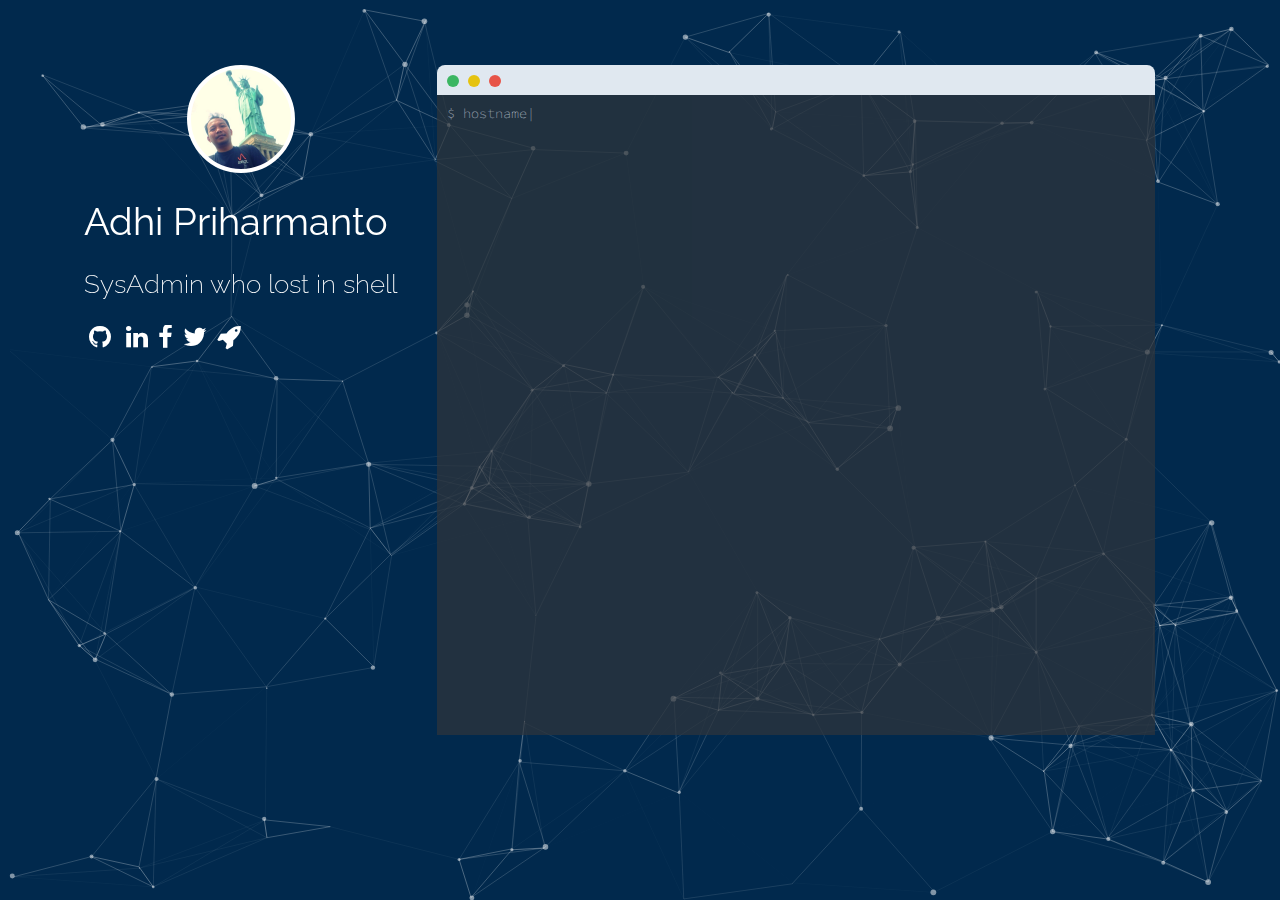
==== index.html @ 525411bd "First commit" ====
<!DOCTYPE html>
<html >
<head>
  <meta charset="UTF-8">
  <title>Hi, I am Adhi Priharmanto</title>
  <link rel="canonical" href="http://radhioflyer.web.id/">
  <meta name="description" content="System Engineer, Victim of Cloud Computing Development, &amp; Struggling in stuck of Openstack">
  <meta property="og:site_name" content="Hi, I am Adhi Priharmanto">
  <meta property="og:title" content="Hi, I am Adhi Priharmanto">
  <meta property="og:url" content="http://radhioflyer.web.id">
  <meta property="og:type" content="article">
  <meta property="og:image" content="">
  <meta itemprop="name" content="Hi, I am Adhi Priharmanto">
  <meta itemprop="url" content="http://radhioflyer.web.id">
  <meta name="keywords" content="adhi, priharmanto, adhi priharmanto, system integrator, openstack, cloud computing, storage area network, xenserver, smartOS, openstack engineer, cloud engineer, indonesia openstack engineer, cloud engineer indonesia, storage engineer, system engineer, indonesian system engineer ">
  <meta name="viewport" content="width=device-width, initial-scale=1.0, maximum-scale=1.0, user-scalable=no">
  <link href="https://plus.google.com/+AdhiPriharmanto/posts" rel="author" />
  <link rel="shortcut icon" href="favicon.ico">
  <link rel="apple-touch-icon-precomposed" sizes="152x152" href="/apple-touch-icon-precomposed.png">
  <link rel="stylesheet" href="css/style.css">
</head>

<body>
  <link href='https://fonts.googleapis.com/css?family=Raleway:500,400,300,200,100' rel='stylesheet' type='text/css'>
  <link href='https://fonts.googleapis.com/css?family=Source+Code+Pro:200' rel='stylesheet' type='text/css'>
  <!-- particles.js container -->
<!-- <canvas class="particles-js-canvas-el" > -->
<div id="particles-js"></div>
<div class="container">
    <div class="avatar"></div>
    <h1 class="title">Adhi Priharmanto</h1>
    <p class="desc">SysAdmin who lost in shell</p>
    <div class="social">
      <ul>
        <li>
          <a href="https://github.com/adhioutlined" target="_blank">
             <i class="fa fa-github"></i>
          </a>
        </li>
        <li>
          <a href="http://www.linkedin.com/in/adhipri" target="_blank">
            <i class="fa fa-linkedin"></i>
          </a>
        <li>
        <li>
            <a href="https://www.facebook.com/adhi.pri" target="_blank">
              <i class="fa fa-facebook"></i>
            </a>
        <li>
        <li>
            <a href="https://twitter.com/adhioutlined" target="_blank">
              <i class="fa fa-twitter"></i>
            </a>
        <li>
        <li>
            <a href="https://adhioutlined.github.io" target="_blank">
              <i class="fa fa-rocket"></i>
            </a>
        <li>
      <ul>
    </div>
</div>
<div class="container">
    <div class="terminal-window">
      <header>
          <div class="button green"></div>
          <div class="button yellow"></div>
          <div class="button red"></div>
      </header>
      <section class="terminalsec">
          <div class="history"></div>
          $&nbsp;<span class="prompt"></span>
          <span class="typed-cursor"></span>
      </section>
    </div>
    <div class="terminal-data mimik-run-output">
     <br><span class="gray">Found 1 profile<br>
     ----------------------------------------------<br></span>
     I am a <a href="http://www.linkedin.com/in/adhipri">system administrator</a>, honestly <a href="http://adhioutlined.github.io">Bad Blogger</a>, not 100% as <a href="https://github.com/adhioutlined">geek</a>, sometimes I'm a <a href="https://www.facebook.com/adhi.pri">social media junker</a>. Currently living in Semarang, Central Java, Indonesia.
     Experienced in the field of IT and Telecommunications. Involved in the development of cloud computing using an <a href="http://www.openstack.org/">OPENSTACK</a> cloud software.
     <br>
     feel free to contact me via adhi.pri@gmail.com
     <br><br>
    <span class="gray">&nbsp;&nbsp;Completed show 1 profile in 0.01s</span><br>
      <br>
    </div>
</div>

<script src='js/particles.min.js'></script>
<script src='http://cdnjs.cloudflare.com/ajax/libs/jquery/2.1.3/jquery.min.js'></script>
<script src='js/typed.custom.js'></script>
<script src="js/index.js"></script>
<script src='js/terminal.js'></script>

<!-- Google Analytics: change UA-XXXXX-X to be your site's ID. -->
<script>
(function(i,s,o,g,r,a,m){i['GoogleAnalyticsObject']=r;i[r]=i[r]||function(){
(i[r].q=i[r].q||[]).push(arguments)},i[r].l=1*new Date();a=s.createElement(o),
  m=s.getElementsByTagName(o)[0];a.async=1;a.src=g;m.parentNode.insertBefore(a,m)
    })(window,document,'script','//www.google-analytics.com/analytics.js','ga');

ga('create', 'UA-4139066-6', 'auto');
  ga('send', 'pageview');

</script>

</body>
</html>
---- css/style.css ----
@import url(https://netdna.bootstrapcdn.com/font-awesome/4.0.3/css/font-awesome.css);

/* ---- reset ---- */

html, body {
	position: absolute;
	margin: 0;
	overflow: auto;
  width:100%;
  height:100%;
  font-family: Raleway;
  font-weight: 200;
	font-size: 20px;
  color: rgba(255,255,255,1);
}

canvas {
  display: block;
  vertical-align: bottom;
  width: 100%;
  height: 100%;
}


/* ---- particles.js container ---- */

#particles-js {
  position: absolute;
  width: 100%;
  height: 100%;
  background-color: #01294d;
  background-image: url("");
  background-repeat: no-repeat;
  background-size: auto;
  background-position: 100% 100%;
}

/* ---- Content ---- */
.container {
	left: 5%;
  right: 5%;
  top: 5%;
  bottom: 5%;
	position: relative;
	float: left;
	margin: 10px;
	padding: 10px;
	max-width: 480px;
	height: 300px;

}

h1.title {
  color: white;
  position: relative;
  font-size: 3vw;
  font-weight: 400;
}
p.desc{
  position: relative;
  font-size: 2vw;
  color: rgba(255,255,255,1);
  font-weight: 200;
}

/* ---- Avatar ---- */
.avatar {
  border-color: white;
  border-radius: 64px;
  border-style: solid;
  border-width: 4px;
  width: 100px;
  height: 100px;
  margin: auto;
  background: url(../images/profile.jpg) no-repeat;
  background-size:100%;
  background-position: center;
  background-color: RGBA(255,255,255,.15);
}

/* ----  social icon ---- */
.fa-facebook, .fa-twitter, .fa-youtube, .fa-instagram, .fa-pinterest, .fa-github, .fa-flickr, .fa-linkedin, .fa-rocket {
	padding: 0 5px 0 5px;
  font-size: 2vw;
  color: #fff;
}
.social {
}
.social ul {
  list-style: none;
	overflow: hidden;
	margin: 0;
  padding: 0;
}
.social li {
	display: inline-flex;
}

.foot {
	width: 100%;
  height: 30px;
  font-size: 9px;
  text-align: left;
  bottom: 0;
}

/* TERMINAL */

.titleterm{
  text-align: center;
}
.terminal-window {
  text-align: left;
  width: calc(60vw - 50px);
  height: calc(80vh - 50px);
  border-radius: 10px;
  margin: auto;
  position: relative;
}

.terminal-window header {
  background: #E0E8F0;
  height: 30px;
  border-radius: 8px 8px 0 0;
  padding-left: 10px;
}

.terminal-window header .button {
  width: 12px;
  height: 12px;
  margin: 10px 4px 0 0;
  display: inline-block;
  border-radius: 8px;
}

.terminal-window header .button.green {
  background: #3BB662;
}

.terminal-window header .button.yellow {
  background: #E5C30F;
}

.terminal-window header .button.red {
  background: #E75448;
}

.terminal-window section.terminalsec {
  color: white;
  font-family: "Source Code Pro", Menlo, Monaco, "Consolas", "Courier New", "Courier";
  font-size: 10pt;
  background: #30353A;
  opacity: 0.7;
  padding: 10px;
  box-sizing: border-box;
  position: absolute;
  width: 100%;
  top: 30px;
  bottom: 0;
  overflow: auto;
}

.terminal-window section.terminalsec .typed-cursor {
    opacity: 1;
    -webkit-animation: blink 0.7s infinite;
    -moz-animation: blink 0.7s infinite;
    animation: blink 0.7s infinite;
}
.terminal-window section.terminalsec a {
    color: #bde371;
    font-weight: bold;
}
.terminal-window section.terminalsec a:hover {
    color:rgba(255,255,255,1);
    font-weight: bold;
}
@keyframes blink{
    0% { opacity:1; }
    50% { opacity:0; }
    100% { opacity:1; }
}
@-webkit-keyframes blink{
    0% { opacity:1; }
    50% { opacity:0; }
    100% { opacity:1; }
}
@-moz-keyframes blink{
    0% { opacity:1; }
    50% { opacity:0; }
    100% { opacity:1; }
}

.terminal-data { display: none; }
.terminal-window .gray { color: gray; }
.terminal-window .green { color: green;}
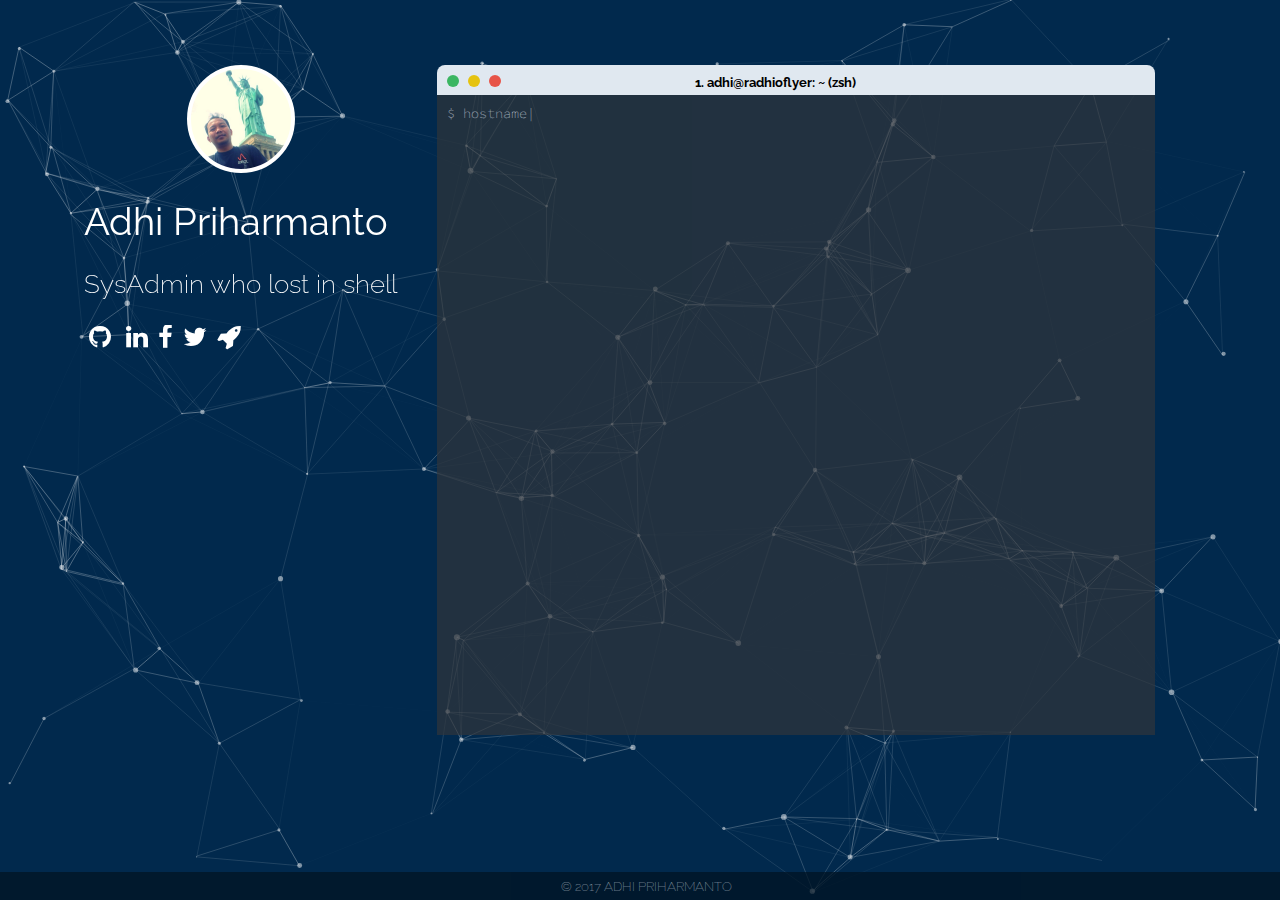
==== commit 343ff08f: "edit terminal tittle" ====
--- a/index.html
+++ b/index.html
@@ -26,6 +26,7 @@
   <!-- particles.js container -->
 <!-- <canvas class="particles-js-canvas-el" > -->
 <div id="particles-js"></div>
+
 <div class="container">
     <div class="avatar"></div>
     <h1 class="title">Adhi Priharmanto</h1>
@@ -66,6 +67,7 @@
           <div class="button green"></div>
           <div class="button yellow"></div>
           <div class="button red"></div>
+          <div class="title">1. adhi@radhioflyer: ~ (zsh)</div>
       </header>
       <section class="terminalsec">
           <div class="history"></div>
@@ -84,10 +86,17 @@
     <span class="gray">&nbsp;&nbsp;Completed show 1 profile in 0.01s</span><br>
       <br>
     </div>
+
+</div>
+<div class="content">
+  <footer>
+    © 2017 ADHI PRIHARMANTO
+ </footer>
 </div>
 
+
 <script src='js/particles.min.js'></script>
-<script src='http://cdnjs.cloudflare.com/ajax/libs/jquery/2.1.3/jquery.min.js'></script>
+<script src='js/jquery.min.js'></script>
 <script src='js/typed.custom.js'></script>
 <script src="js/index.js"></script>
 <script src='js/terminal.js'></script>
--- a/css/style.css
+++ b/css/style.css
@@ -61,6 +61,24 @@
   font-size: 2vw;
   color: rgba(255,255,255,1);
   font-weight: 200;
+}
+
+
+.content {
+	width: 100%;
+	height: auto;
+	bottom: 0;
+	position: absolute;
+}
+footer {
+    padding: 0.5em;
+		background-color: #011220;
+		opacity: 0.7;
+		width: 100%;
+    clear: left;
+    text-align: center;
+		font-size: 1vw;
+		font-weight: 100;
 }
 
 /* ---- Avatar ---- */
@@ -106,9 +124,7 @@
 
 /* TERMINAL */
 
-.titleterm{
-  text-align: center;
-}
+
 .terminal-window {
   text-align: left;
   width: calc(60vw - 50px);
@@ -123,6 +139,17 @@
   height: 30px;
   border-radius: 8px 8px 0 0;
   padding-left: 10px;
+}
+
+.terminal-window header .title {
+  display: inline-block;
+	color: black;
+	font-size: 10pt;
+	font-weight: bold;
+	text-align: center;
+	position: relative;
+	width: 75%;
+  margin: 0 auto;
 }
 
 .terminal-window header .button {
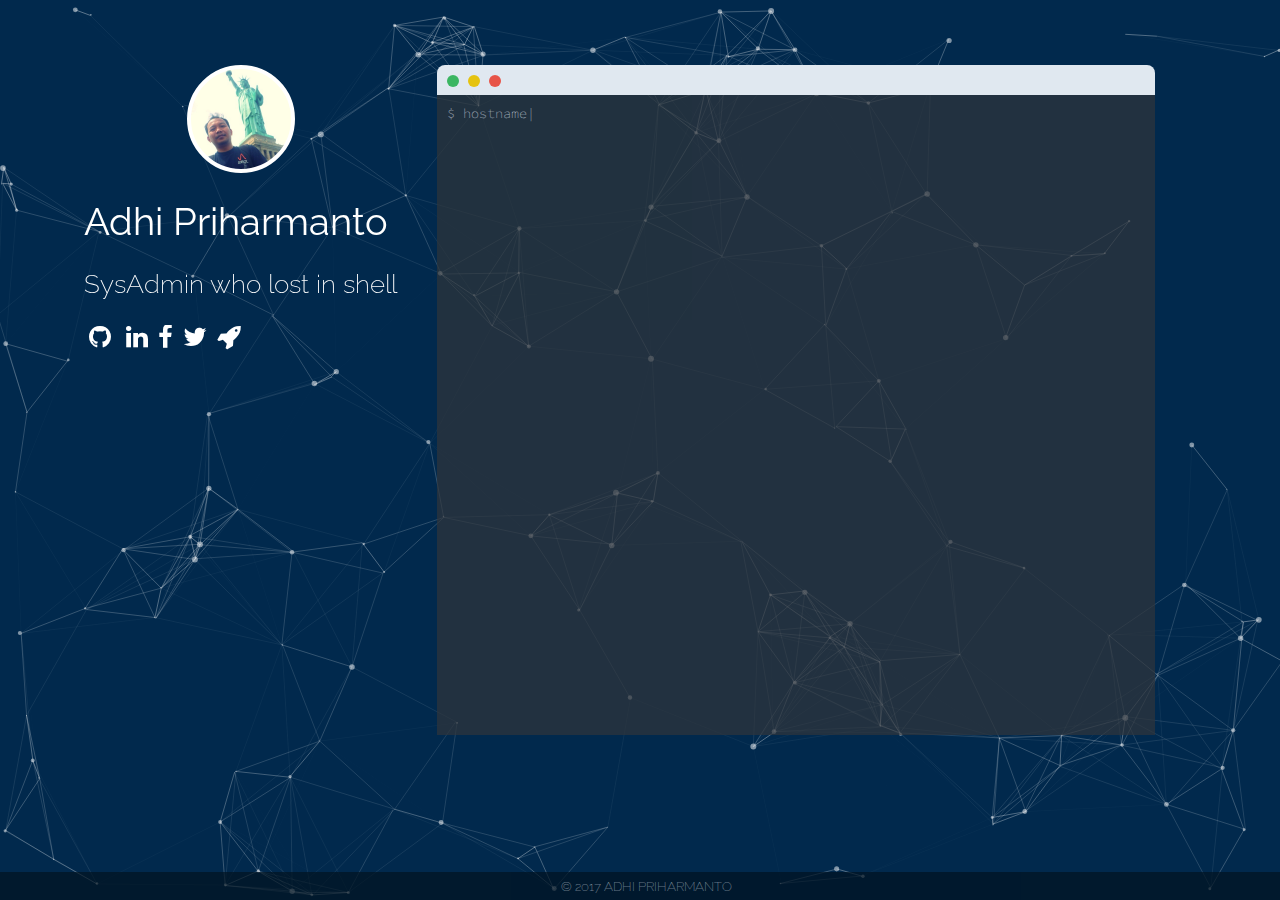
==== commit 0b570b6c: "remove terminal title" ====
--- a/index.html
+++ b/index.html
@@ -67,7 +67,6 @@
           <div class="button green"></div>
           <div class="button yellow"></div>
           <div class="button red"></div>
-          <div class="title">1. adhi@radhioflyer: ~ (zsh)</div>
       </header>
       <section class="terminalsec">
           <div class="history"></div>
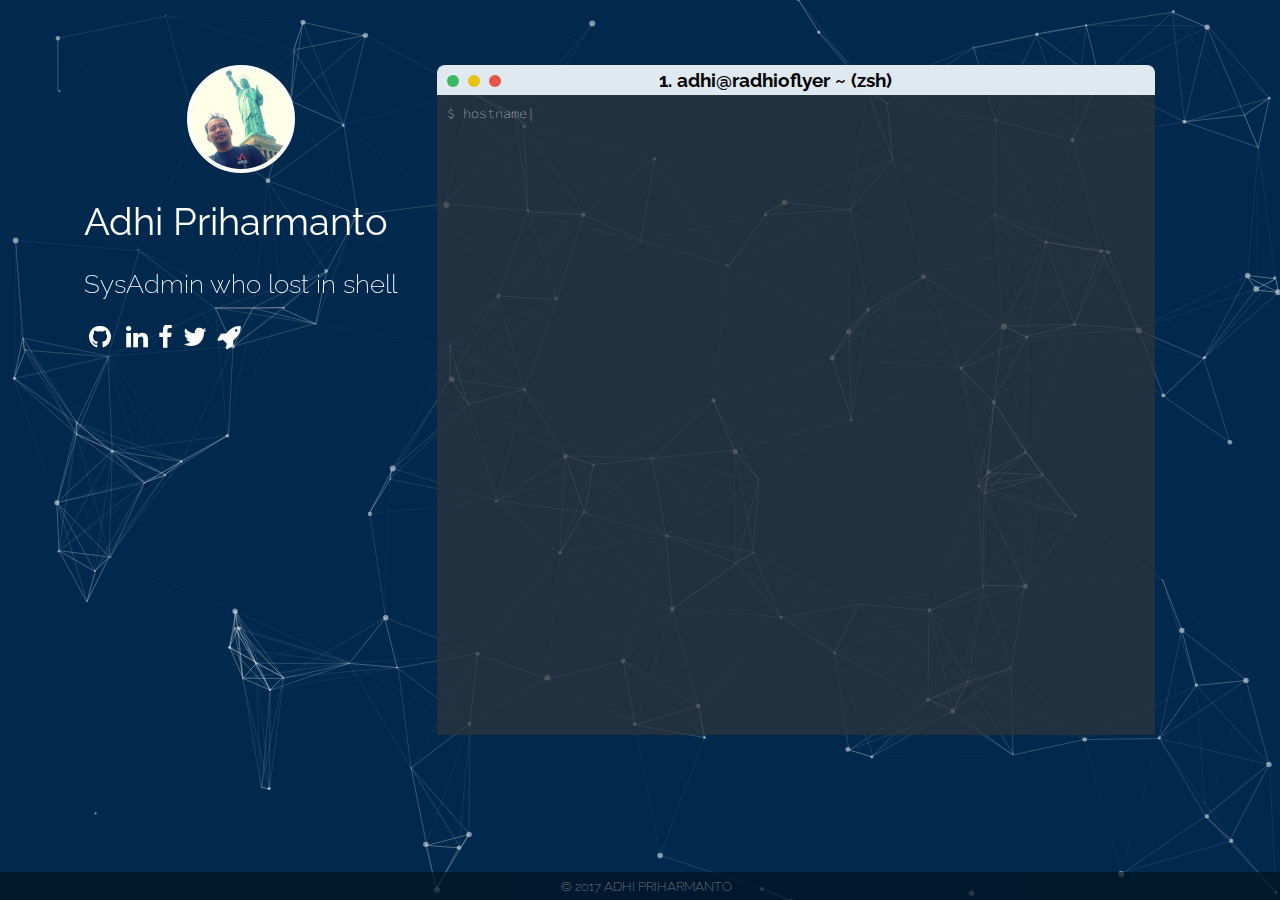
==== commit ad1fc457: "edit terminal title" ====
--- a/index.html
+++ b/index.html
@@ -67,6 +67,7 @@
           <div class="button green"></div>
           <div class="button yellow"></div>
           <div class="button red"></div>
+          <div class="title">1. adhi@radhioflyer ~ (zsh)</div>
       </header>
       <section class="terminalsec">
           <div class="history"></div>
--- a/css/style.css
+++ b/css/style.css
@@ -144,7 +144,7 @@
 .terminal-window header .title {
   display: inline-block;
 	color: black;
-	font-size: 10pt;
+	font-size: 1.5vw;
 	font-weight: bold;
 	text-align: center;
 	position: relative;
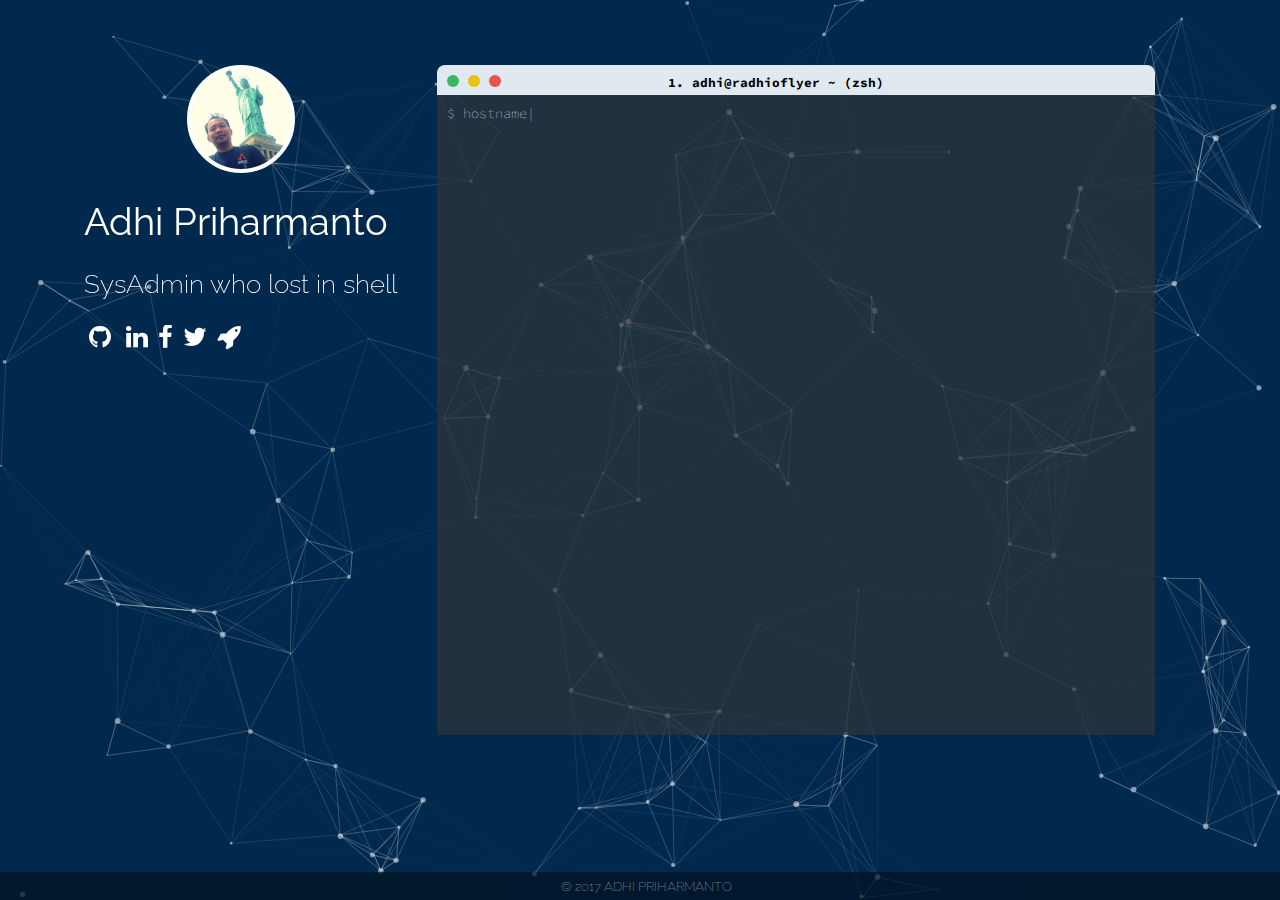
==== commit 53747394: "edit css" ====
--- a/index.html
+++ b/index.html
@@ -21,8 +21,7 @@
 </head>
 
 <body>
-  <link href='https://fonts.googleapis.com/css?family=Raleway:500,400,300,200,100' rel='stylesheet' type='text/css'>
-  <link href='https://fonts.googleapis.com/css?family=Source+Code+Pro:200' rel='stylesheet' type='text/css'>
+
   <!-- particles.js container -->
 <!-- <canvas class="particles-js-canvas-el" > -->
 <div id="particles-js"></div>
--- a/css/style.css
+++ b/css/style.css
@@ -1,4 +1,6 @@
 @import url(https://netdna.bootstrapcdn.com/font-awesome/4.0.3/css/font-awesome.css);
+@import url(https://fonts.googleapis.com/css?family=Source+Code+Pro:200);
+@import url(https://fonts.googleapis.com/css?family=Raleway:500,400,300,200,100);
 
 /* ---- reset ---- */
 
@@ -144,7 +146,8 @@
 .terminal-window header .title {
   display: inline-block;
 	color: black;
-	font-size: 1.5vw;
+	font-size: 1vw;
+	font-family: "Source Code Pro", Menlo, Monaco, "Consolas", "Courier New", "Courier";
 	font-weight: bold;
 	text-align: center;
 	position: relative;
